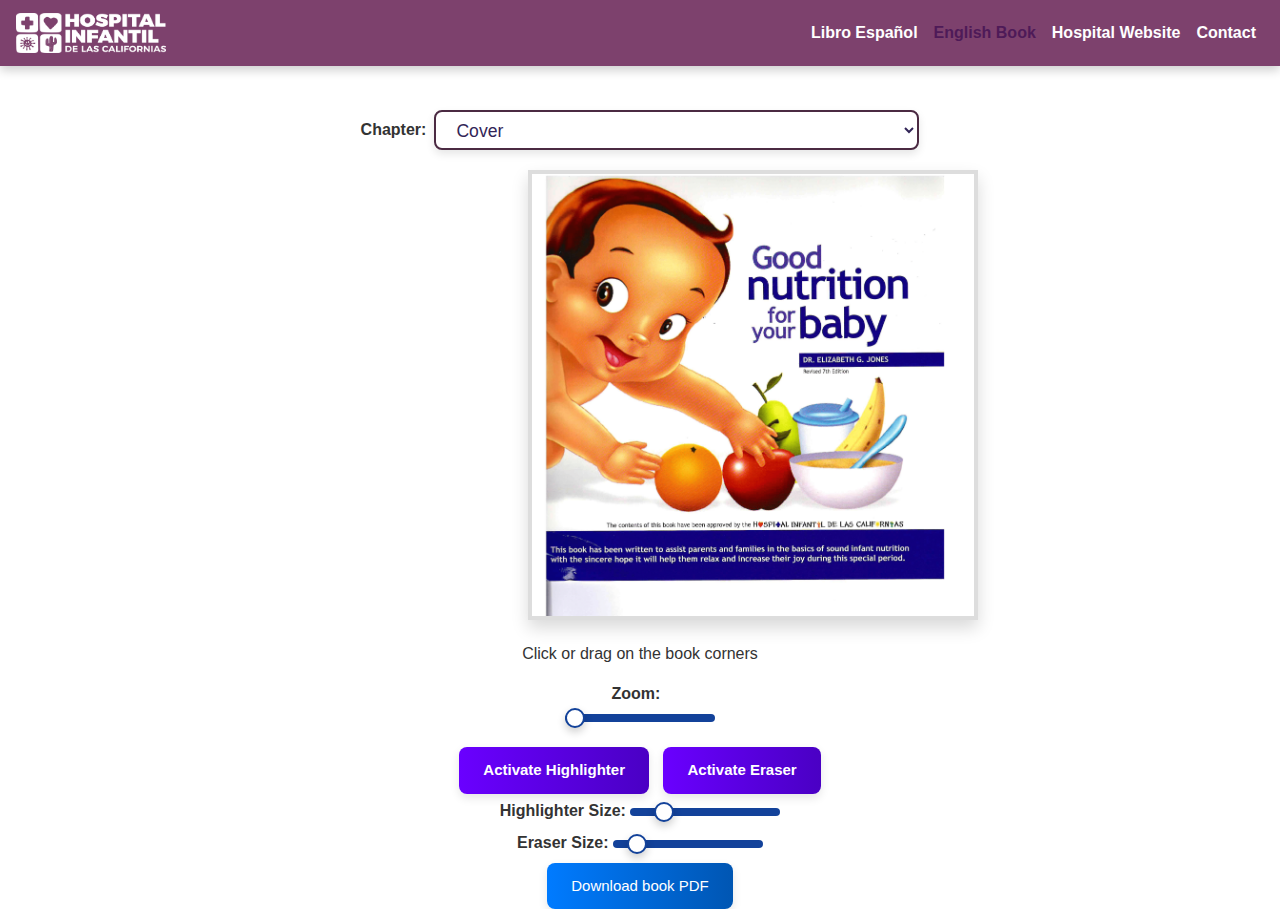
==== ingles.html @ 7379f20a "Add files via upload" ====
<!DOCTYPE html>
<html lang="en">

<head>
    <meta charset="UTF-8">
    <meta name="viewport" content="width=device-width, initial-scale=1.0">
    <title>Buena Alimentación Para Su Bebé</title>
    <!-- Enlace a Bootstrap CSS -->
    <link href="https://stackpath.bootstrapcdn.com/bootstrap/4.5.2/css/bootstrap.min.css" rel="stylesheet">
    <script src="https://code.jquery.com/jquery-3.6.0.min.js"></script>
    <link rel="stylesheet" href="style.css">
    <script src="Turn.js-4th-release/lib/turn.min.js"></script>
    <style>
        .navbar-custom {
            background-color: #7d416d; /* Color de fondo similar al de tu imagen */
        }
        .navbar-custom .navbar-brand,
        .navbar-custom .nav-link {
            color: #ffffff; /* Color del texto blanco */
        }
        .navbar-custom .nav-link.active {
            color: #4e1a58; /* Color para el enlace activo */
        }
        .navbar-custom .navbar-brand span {
            font-size: 0.8rem;
            display: block;
        }
        .container-center {
            text-align: center;
            margin-top: 20px;
        }
    </style>
    <link rel="apple-touch-icon" sizes="180x180" href="/favicon_io/apple-touch-icon.png">
    <link rel="icon" type="image/png" sizes="32x32" href="/favicon_io/favicon-32x32.png">
    <link rel="icon" type="image/png" sizes="16x16" href="/favicon_io/favicon-16x16.png">
    <link rel="manifest" href="/favicon_io/site.webmanifest">
</head>

<body>

    <!-- Cabecera de Navegación -->
    <nav class="navbar navbar-expand-lg navbar-custom">
        <a class="navbar-brand" href="#">
           <img src="logo.png" alt="Logo" width="170" height="40" class="d-inline-block align-top">
           <!-- <strong>HOSPITAL INFANTIL</strong><br>
            <span>DE LAS CALIFORNIAS</span>-->
        </a>
        <button class="navbar-toggler" type="button" data-toggle="collapse" data-target="#navbarNav" aria-controls="navbarNav" aria-expanded="false" aria-label="Toggle navigation">
            <span class="navbar-toggler-icon"></span>
        </button>
        <div class="collapse navbar-collapse" id="navbarNav">
            <ul class="navbar-nav ml-auto">
                <li class="nav-item">
                    <a class="nav-link" href="index.html">Libro Español</a>
                </li>
                <li class="nav-item">
                    <a class="nav-link active" href="ingles.html">English Book</a>
                </li>
                <li class="nav-item">
                    <a class="nav-link" href="#" onclick="window.open('https://hospitalinfantil.org', '_blank')">Hospital Website</a>
                </li>
                <li class="nav-item">
                    <a class="nav-link" href="#">Contact</a>
                </li>
            </ul>
        </div>
    </nav>

    <!-- Selector de capítulos con estilo Bootstrap -->
    <div class="container-center text-center mt-4">
        <div class="d-flex justify-content-center align-items-center stylish-selector">
            <label for="chapter-select" class="form-label mb-0 mr-2">Chapter:</label>
            <select id="chapter-select" class="form-control chapter-select">
                <option value="1">Cover</option>
                <option value="6">Chapter I: Your new baby</option>
                <option value="13">Chapter II: Breastfeeding you baby</option>
                <option value="22">Chapter III: Good nutrition for the breastfeeding mother</option>
                <option value="27">Chapter IV: Bottle feeding</option>
                <option value="34">Chapter V: Introduction of Complementary foods</option>
                <option value="55">Chapter VI: Home prepared baby foods</option>
                <option value="61">Chapter VII: Special Concerns</option>
            </select>
        </div>
    </div>
    
    <div class="container-center">
        <div id="flipbook">
            <div class="hard"><img src="output_images_ing/Good nutrition for your baby-English version-01.png" alt="Página 1"><canvas class="drawing-canvas"></canvas></div>
            <div class="page"><img src="output_images_ing/Good nutrition for your baby-English version-02.png" alt="Página 2"><canvas class="drawing-canvas"></canvas></div>
            <div class="page"><img src="output_images_ing/Good nutrition for your baby-English version-03.png" alt="Página 3"><canvas class="drawing-canvas"></canvas></div>
            <div class="page"><img src="output_images_ing/Good nutrition for your baby-English version-04.png" alt="Página 4"><canvas class="drawing-canvas"></canvas></div>
            <div class="page"><img src="output_images_ing/Good nutrition for your baby-English version-05.png" alt="Página 5"><canvas class="drawing-canvas"></canvas></div>
            <div class="page"><img src="output_images_ing/Good nutrition for your baby-English version-06.png" alt="Página 6"><canvas class="drawing-canvas"></canvas></div>
            <div class="page"><img src="output_images_ing/Good nutrition for your baby-English version-07.png" alt="Página 7"><canvas class="drawing-canvas"></canvas></div>
            <div class="page"><img src="output_images_ing/Good nutrition for your baby-English version-08.png" alt="Página 8"><canvas class="drawing-canvas"></canvas></div>
            <div class="page"><img src="output_images_ing/Good nutrition for your baby-English version-09.png" alt="Página 9"><canvas class="drawing-canvas"></canvas></div>
            <div class="page"><img src="output_images_ing/Good nutrition for your baby-English version-10.png" alt="Página 10"><canvas class="drawing-canvas"></canvas></div>
            <div class="page"><img src="output_images_ing/Good nutrition for your baby-English version-11.png" alt="Página 11"><canvas class="drawing-canvas"></canvas></div>
            <div class="page"><img src="output_images_ing/Good nutrition for your baby-English version-12.png" alt="Página 12"><canvas class="drawing-canvas"></canvas></div>
            <div class="page"><img src="output_images_ing/Good nutrition for your baby-English version-13.png" alt="Página 13"><canvas class="drawing-canvas"></canvas></div>
            <div class="page"><img src="output_images_ing/Good nutrition for your baby-English version-14.png" alt="Página 14"><canvas class="drawing-canvas"></canvas></div>
            <div class="page"><img src="output_images_ing/Good nutrition for your baby-English version-15.png" alt="Página 15"><canvas class="drawing-canvas"></canvas></div>
            <div class="page"><img src="output_images_ing/Good nutrition for your baby-English version-16.png" alt="Página 16"><canvas class="drawing-canvas"></canvas></div>
            <div class="page"><img src="output_images_ing/Good nutrition for your baby-English version-17.png" alt="Página 17"><canvas class="drawing-canvas"></canvas></div>
            <div class="page"><img src="output_images_ing/Good nutrition for your baby-English version-18.png" alt="Página 18"><canvas class="drawing-canvas"></canvas></div>
            <div class="page"><img src="output_images_ing/Good nutrition for your baby-English version-19.png" alt="Página 19"><canvas class="drawing-canvas"></canvas></div>
            <div class="page"><img src="output_images_ing/Good nutrition for your baby-English version-20.png" alt="Página 20"><canvas class="drawing-canvas"></canvas></div>
            <div class="page"><img src="output_images_ing/Good nutrition for your baby-English version-21.png" alt="Página 21"><canvas class="drawing-canvas"></canvas></div>
            <div class="page"><img src="output_images_ing/Good nutrition for your baby-English version-22.png" alt="Página 22"><canvas class="drawing-canvas"></canvas></div>
            <div class="page"><img src="output_images_ing/Good nutrition for your baby-English version-23.png" alt="Página 23"><canvas class="drawing-canvas"></canvas></div>
            <div class="page"><img src="output_images_ing/Good nutrition for your baby-English version-24.png" alt="Página 24"><canvas class="drawing-canvas"></canvas></div>
            <div class="page"><img src="output_images_ing/Good nutrition for your baby-English version-25.png" alt="Página 25"><canvas class="drawing-canvas"></canvas></div>
            <div class="page"><img src="output_images_ing/Good nutrition for your baby-English version-26.png" alt="Página 26"><canvas class="drawing-canvas"></canvas></div>
            <div class="page"><img src="output_images_ing/Good nutrition for your baby-English version-27.png" alt="Página 27"><canvas class="drawing-canvas"></canvas></div>
            <div class="page"><img src="output_images_ing/Good nutrition for your baby-English version-28.png" alt="Página 28"><canvas class="drawing-canvas"></canvas></div>
            <div class="page"><img src="output_images_ing/Good nutrition for your baby-English version-29.png" alt="Página 29"><canvas class="drawing-canvas"></canvas></div>
            <div class="page"><img src="output_images_ing/Good nutrition for your baby-English version-30.png" alt="Página 30"><canvas class="drawing-canvas"></canvas></div>
            <div class="page"><img src="output_images_ing/Good nutrition for your baby-English version-31.png" alt="Página 31"><canvas class="drawing-canvas"></canvas></div>
            <div class="page"><img src="output_images_ing/Good nutrition for your baby-English version-32.png" alt="Página 32"><canvas class="drawing-canvas"></canvas></div>
            <div class="page"><img src="output_images_ing/Good nutrition for your baby-English version-33.png" alt="Página 33"><canvas class="drawing-canvas"></canvas></div>
            <div class="page"><img src="output_images_ing/Good nutrition for your baby-English version-34.png" alt="Página 34"><canvas class="drawing-canvas"></canvas></div>
            <div class="page"><img src="output_images_ing/Good nutrition for your baby-English version-35.png" alt="Página 35"><canvas class="drawing-canvas"></canvas></div>
            <div class="page"><img src="output_images_ing/Good nutrition for your baby-English version-36.png" alt="Página 36"><canvas class="drawing-canvas"></canvas></div>
            <div class="page"><img src="output_images_ing/Good nutrition for your baby-English version-37.png" alt="Página 37"><canvas class="drawing-canvas"></canvas></div>
            <div class="page"><img src="output_images_ing/Good nutrition for your baby-English version-38.png" alt="Página 38"><canvas class="drawing-canvas"></canvas></div>
            <div class="page"><img src="output_images_ing/Good nutrition for your baby-English version-39.png" alt="Página 39"><canvas class="drawing-canvas"></canvas></div>
            <div class="page"><img src="output_images_ing/Good nutrition for your baby-English version-40.png" alt="Página 40"><canvas class="drawing-canvas"></canvas></div>
            <div class="page"><img src="output_images_ing/Good nutrition for your baby-English version-41.png" alt="Página 41"><canvas class="drawing-canvas"></canvas></div>
            <div class="page"><img src="output_images_ing/Good nutrition for your baby-English version-42.png" alt="Página 42"><canvas class="drawing-canvas"></canvas></div>
            <div class="page"><img src="output_images_ing/Good nutrition for your baby-English version-43.png" alt="Página 43"><canvas class="drawing-canvas"></canvas></div>
            <div class="page"><img src="output_images_ing/Good nutrition for your baby-English version-44.png" alt="Página 44"><canvas class="drawing-canvas"></canvas></div>
            <div class="page"><img src="output_images_ing/Good nutrition for your baby-English version-45.png" alt="Página 45"><canvas class="drawing-canvas"></canvas></div>
            <div class="page"><img src="output_images_ing/Good nutrition for your baby-English version-46.png" alt="Página 46"><canvas class="drawing-canvas"></canvas></div>
            <div class="page"><img src="output_images_ing/Good nutrition for your baby-English version-47.png" alt="Página 47"><canvas class="drawing-canvas"></canvas></div>
            <div class="page"><img src="output_images_ing/Good nutrition for your baby-English version-48.png" alt="Página 48"><canvas class="drawing-canvas"></canvas></div>
            <div class="page"><img src="output_images_ing/Good nutrition for your baby-English version-49.png" alt="Página 49"><canvas class="drawing-canvas"></canvas></div>
            <div class="page"><img src="output_images_ing/Good nutrition for your baby-English version-50.png" alt="Página 50"><canvas class="drawing-canvas"></canvas></div>
            <div class="page"><img src="output_images_ing/Good nutrition for your baby-English version-51.png" alt="Página 51"><canvas class="drawing-canvas"></canvas></div>
            <div class="page"><img src="output_images_ing/Good nutrition for your baby-English version-52.png" alt="Página 52"><canvas class="drawing-canvas"></canvas></div>
            <div class="page"><img src="output_images_ing/Good nutrition for your baby-English version-53.png" alt="Página 53"><canvas class="drawing-canvas"></canvas></div>
            <div class="page"><img src="output_images_ing/Good nutrition for your baby-English version-54.png" alt="Página 54"><canvas class="drawing-canvas"></canvas></div>
            <div class="page"><img src="output_images_ing/Good nutrition for your baby-English version-55.png" alt="Página 55"><canvas class="drawing-canvas"></canvas></div>
            <div class="page"><img src="output_images_ing/Good nutrition for your baby-English version-56.png" alt="Página 56"><canvas class="drawing-canvas"></canvas></div>
            <div class="page"><img src="output_images_ing/Good nutrition for your baby-English version-57.png" alt="Página 57"><canvas class="drawing-canvas"></canvas></div>
            <div class="page"><img src="output_images_ing/Good nutrition for your baby-English version-58.png" alt="Página 58"><canvas class="drawing-canvas"></canvas></div>
            <div class="page"><img src="output_images_ing/Good nutrition for your baby-English version-59.png" alt="Página 59"><canvas class="drawing-canvas"></canvas></div>
            <div class="page"><img src="output_images_ing/Good nutrition for your baby-English version-60.png" alt="Página 60"><canvas class="drawing-canvas"></canvas></div>
            <div class="page"><img src="output_images_ing/Good nutrition for your baby-English version-61.png" alt="Página 61"><canvas class="drawing-canvas"></canvas></div>
            <div class="page"><img src="output_images_ing/Good nutrition for your baby-English version-62.png" alt="Página 62"><canvas class="drawing-canvas"></canvas></div>
            <div class="page"><img src="output_images_ing/Good nutrition for your baby-English version-63.png" alt="Página 63"><canvas class="drawing-canvas"></canvas></div>
            <div class="page"><img src="output_images_ing/Good nutrition for your baby-English version-64.png" alt="Página 64"><canvas class="drawing-canvas"></canvas></div>
            <div class="page"><img src="output_images_ing/Good nutrition for your baby-English version-65.png" alt="Página 65"><canvas class="drawing-canvas"></canvas></div>
            <div class="page"><img src="output_images_ing/Good nutrition for your baby-English version-66.png" alt="Página 66"><canvas class="drawing-canvas"></canvas></div>
            <div class="page"><img src="output_images_ing/Good nutrition for your baby-English version-67.png" alt="Página 67"><canvas class="drawing-canvas"></canvas></div>
            <div class="page"><img src="output_images_ing/Good nutrition for your baby-English version-68.png" alt="Página 68"><canvas class="drawing-canvas"></canvas></div>
            <div class="page"><img src="output_images_ing/Good nutrition for your baby-English version-69.png" alt="Página 69"><canvas class="drawing-canvas"></canvas></div>
        </div>
        <!-- Texto debajo del libro -->
        <div class="container-center">
            <p>Click or drag on the book corners</p>
            <label for="zoom-slider" class="mr-2">Zoom:</label>
            <input type="range" id="zoom-slider" min="1" max="2" step="0.1" value="1" class="form-control-range">
        </div>
    </div>

    <div class="container-center">
        <!-- Botón para activar y desactivar el lápiz -->
        <div class="toolbar">
            <button id="toggle-pencil">Activate Highlighter</button>
            <button id="toggle-eraser">Activate Eraser</button>
            <div class="tool-controls">
                <label for="pencil-size">Highlighter Size:</label>
                <input type="range" id="pencil-size" min="1" max="50" value="10">
            </div>
            <div class="tool-controls">    
                <label for="eraser-size">Eraser Size:</label>
                <input type="range" id="eraser-size" min="10" max="100" value="20">
            </div>
        </div>
        <a href="libro_ing.pdf" class="btn-download" download>Download book PDF</a>
    </div>  

    </div>
    <!-- JavaScript de Bootstrap -->
    <script src="https://cdn.jsdelivr.net/npm/@popperjs/core@2.5.2/dist/umd/popper.min.js"></script>
    <script src="https://stackpath.bootstrapcdn.com/bootstrap/4.5.2/js/bootstrap.min.js"></script>

    <script src="script.js"></script>
</body>
</html>
---- style.css ----
.container {
    display: flex;
    justify-content: center;
    align-items: center;
    height: 100vh;
    width: 100vw;
}

/* Página del flipbook */
#flipbook .page {
    width: 100%; /* Ocupa el ancho completo del contenedor flipbook */
    height: auto;
    overflow: hidden;
    aspect-ratio: 1 / 1.4; /* Mantiene la proporción de la página */
    border: 2px solid #ddd;
    box-shadow: 0px 0px 10px rgba(0, 0, 0, 0.2);
    background: #ddd;
    background-size: contain;
}

.flipbook {
    width: 90vw; /* Usa el 90% del ancho de la pantalla para adaptarse mejor */
    max-width: 450px; /* Limita el ancho máximo en pantallas grandes */
    margin: 0 auto;
    box-shadow: 0 4px 10px #666;
    overflow: hidden; /* Evita desbordamientos */
}

.page img {
    width: 100%;
    height: 100%;
    object-fit: cover;
}

/* Página estilo hoja */
#flipbook .page.sheet {
    background-color: #fff;
    border: 1px solid #ccc;
    box-shadow: inset 0 0 5px rgba(0, 0, 0, 0.1);
}

/* Botón para descargar PDF */
.btn-download {
    background: linear-gradient(90deg, #007bff, #0056b3);
    color: white;
    border: none;
    padding: 12px 24px;
    font-size: 15px;
    border-radius: 8px;
    box-shadow: 0 4px 10px rgba(0, 0, 0, 0.1);
    transition: background 0.3s ease, transform 0.2s ease;
}

.btn-download:hover {
    background: linear-gradient(90deg, #0056b3, #004085);
    transform: scale(1.05);
}

.container-center {
    display: flex;
    flex-direction: column;
    align-items: center;
    margin-top: 20px;
}

.btn {
    padding: 10px 20px;
    font-size: 16px;
    margin: 10px;
}

/* Estilos para el selector de capítulos */
.stylish-selector {
    margin-top: 20px;
}

/* Estilos para la barra de navegación personalizada */
.navbar-custom {
    background-color: #4B2A42; /* Color de fondo específico */
    box-shadow: 0px 4px 10px rgba(0, 0, 0, 0.2);
}

.navbar-custom .navbar-brand img {
    width: 150px; /* Ajuste del logo en tamaño grande */
}

.navbar-custom .nav-link {
    color: #fff;
    font-weight: bold;
    transition: color 0.3s ease;
}

.navbar-custom .nav-link:hover,
.navbar-custom .nav-link.active {
    color: #f8d7da; /* Color de texto en hover o activo */
}

/* Icono de la barra de navegación */
.navbar-toggler {
    border: none;
}

.navbar-toggler-icon {
    background-image: url('data:image/svg+xml;charset=utf8,%3Csvg xmlns="http://www.w3.org/2000/svg" viewBox="0 0 30 30"%3E%3Cpath stroke="rgba%28255, 255, 255, 1%29" stroke-width="2" d="M4 7h22M4 15h22M4 23h22"/%3E%3C/svg%3E');
}


.chapter-select {
    width: 100%; /* Ajusta para que ocupe el ancho disponible en su contenedor */
    max-width: auto; /* Limita el ancho máximo si quieres mantenerlo controlado */
    padding: 8px 16px; /* Ajusta el padding para dar más espacio interno */
    font-size: 1.1rem; /* Aumenta el tamaño de la fuente */
    line-height: 1.5; /* Aumenta el alto de línea para evitar el corte del texto */
    color: #322557; /* Color de texto más oscuro para mejor contraste */
    border: 2px solid #4B2A42;
    border-radius: 8px;
    box-shadow: 0px 4px 8px rgba(0, 0, 0, 0.1);
    transition: all 0.3s ease;
}


.chapter-select:focus {
    border-color: #38164b; /* Color al hacer foco */
    box-shadow: 0px 4px 12px rgba(48, 1, 56, 0.546);
    outline: none;
}

.stylish-selector select:hover {
    cursor: pointer;
}


.drawing-canvas {
    position: absolute;
    top: 0;
    left: 0;
    width: 100%;
    height: 100%;
    pointer-events: none; /* Controlado mediante JS */
    z-index: 10; /* Asegura que el canvas esté encima de la imagen de fondo */
}



/* Botón para activar lápiz y borrador*/
#toggle-pencil, #toggle-eraser {
    background: linear-gradient(90deg, #6a00ff, #4a00c4); /* Cambia el color del gradiente */
    color: white;
    border: none;
    padding: 12px 24px;
    font-size: 15px;
    border-radius: 8px;
    box-shadow: 0 4px 10px rgba(0, 0, 0, 0.1);
    transition: background 0.3s ease, transform 0.2s ease;
    cursor: pointer;
    font-weight: bold;
    margin: 5px; /* Espacio entre los botones */
}

#toggle-pencil:hover, #toggle-eraser:hover {
    background: linear-gradient(90deg, #4a00c4, #3a00a2); /* Cambia el color al pasar el mouse */
    transform: scale(1.05);
}

/* Responsividad para los botones de lápiz y borrador */
@media (max-width: 768px) {
    #toggle-pencil, #toggle-eraser {
        font-size: 14px;
        padding: 8px 16px;
    }
}

@media (max-width: 576px) {
    #toggle-pencil, #toggle-eraser {
        font-size: 12px;
        padding: 6px 12px;
    }
}


.container-center p {
    font-size: 1em;
    color: #333;
    margin-top: 2px;
    text-align: center;
}

label {
    font-weight: bold;
    color: #333;
}

input[type="range"] {
    width: 150px;
    -webkit-appearance: none;
    appearance: none;
    background: linear-gradient(90deg, #13429a, #13429a);
    height: 8px;
    border-radius: 5px;
    outline: none;
    cursor: pointer;
}

input[type="range"]::-webkit-slider-thumb {
    -webkit-appearance: none;
    appearance: none;
    height: 20px;
    width: 20px;
    border-radius: 50%;
    background: #fff;
    border: 2px solid #13429a;
    box-shadow: 0px 4px 8px rgba(0, 0, 0, 0.2);
    cursor: pointer;
    transition: background 0.3s ease;
}

input[type="range"]::-webkit-slider-thumb:hover {
    background: #1566b6;
}

input[type="range"]::-moz-range-thumb {
    height: 20px;
    width: 20px;
    border-radius: 50%;
    background: #fff;
    border: 2px solid #1566b6;
    box-shadow: 0px 4px 8px rgba(0, 0, 0, 0.2);
    cursor: pointer;
    transition: background 0.3s ease;
}

input[type="range"]::-moz-range-thumb:hover {
    background: #1566b6;
}


/* Ajustes adicionales para dispositivos en orientación horizontal */
@media (orientation: landscape) {
    .flipbook {
        width: 95vw; /* Usa casi el ancho completo en orientación horizontal */
        max-width: 600px; /* Limita el ancho máximo en horizontal */
        height: 40vh;
    }
    #flipbook .page {
        width: 100%; /* Ajusta la página al contenedor */
        height: 40vh;
    }
    .container-center {
        margin-top: 15px;
    }
    .page img {
        width: 100%;
        height: 100%;
        object-fit: contain;
        margin: 0;
    }
}


/* Responsividad */
@media (max-width: 844px) {
    .navbar-custom .navbar-brand img {
        width: 120px; /* Reduce el tamaño del logo */
    }

    .navbar-custom .nav-link {
        font-size: 0.9rem; /* Ajusta el tamaño de la fuente en pantallas pequeñas */
    }
}

/* Para dispositivos móviles */
@media (max-width: 576px) {
    .navbar-custom .navbar-brand img {
        width: 120px; /* Reduce el tamaño del logo */
    }
    .flipbook {
        width: 80vw; /* Usa el 80% del ancho de la pantalla en dispositivos pequeños */
        max-width: none; /* Permite que se reduzca más en pantallas pequeñas */
    }
    .container-center {
        margin-top: 10px;
    }
    .btn-download {
        font-size: 12px;
        padding: 8px 16px;
    }
    .chapter-select {
        width: 60%; /* Asegura que ocupe el ancho completo */
    }
    .page img {
        width: 100%;
        height: 100%;
        object-fit: contain;
        margin: 0;
    }
}

/* Ajuste adicional para tablets y pantallas medianas */
@media (max-width: 844px) {
    .flipbook {
        width: 90vw; /* Usa el 90% del ancho de la pantalla */
    }
    .container-center {
        margin-top: 10px;
    }
    
    .chapter-select {
        width: 60%; /* Ocupa el ancho del contenedor */
    }
}

/* Ajusta el tamaño de texto en pantallas medianas */
@media (max-width: 844px) {
    label {
        font-size: 0.9rem;
    }
}

/* Ajusta el tamaño de texto en pantallas pequeñas */
@media (max-width: 576px) {
    label {/* Ajuste adicional para tablets y pantallas medianas */
        @media (min-width: 577px) and (max-width: 844px) {
            .flipbook {
                width: 90vw; /* Usa el 90% del ancho de la pantalla en tablets */
                max-width: 600px; /* Limita el ancho máximo en tablets */
            }
        }
        font-size: 0.9rem;
    }
}

/* Ajuste adicional para tablets y pantallas medianas */
@media (min-width: 577px) and (max-width: 844px) {
    .flipbook {
        width: 90vw; /* Usa el 90% del ancho de la pantalla en tablets */
        max-width: 600px; /* Limita el ancho máximo en tablets */
    }
}





/* Control de zoom */
.zoom-control {
    display: flex;
    align-items: center;
    gap: 10px;
    margin: 15px 0;
}

/* Etiqueta de zoom */
.zoom-control label {
    font-weight: bold;
    color: #333;
    margin-bottom: 0;
}

/* Slider de zoom */
.zoom-control input[type="range"] {
    width: 100%;
    height: 6px;
    background: #ddd;
    border-radius: 5px;
    outline: none;
    cursor: pointer;
}

/* Estilo del slider para pantallas grandes */
.zoom-control input[type="range"]::-webkit-slider-thumb {
    -webkit-appearance: none;
    appearance: none;
    height: 18px;
    width: 18px;
    background-color: #007bff;
    border-radius: 50%;
    box-shadow: 0px 0px 5px rgba(0, 0, 0, 0.2);
    cursor: pointer;
}

.zoom-control input[type="range"]::-moz-range-thumb {
    height: 18px;
    width: 18px;
    background-color: #007bff;
    border-radius: 50%;
    box-shadow: 0px 0px 5px rgba(0, 0, 0, 0.2);
    cursor: pointer;
}

/* Responsividad del control de zoom */
@media (max-width: 768px) {
    .zoom-control {
        flex-direction: column;
        align-items: flex-start;
    }

    .zoom-control label {
        font-size: 1rem;
    }

    .zoom-control input[type="range"] {
        width: 100%;
    }
}

@media (max-width: 576px) {
    .zoom-control label {
        font-size: 0.9rem;
    }
}

#flipbook .page img {
    width: 100%;
    height: 100%;
    object-fit: contain; /* Mantiene la proporción de la imagen dentro del contenedor */
    transition: transform 0.2s ease; /* Suaviza el efecto de zoom */
    pointer-events: none; /* Desactiva interacciones para mejorar el rendimiento */
    border: 2px solid #ddd;
    box-shadow: 0px 0px 10px rgba(0, 0, 0, 0.2);
    background-color: #fff; /* Fondo blanco */
}

/* Ajuste adicional para modo "single" */
#flipbook.single .page {
    background: url('Turn.js-4th-release/samples/docs/pics/paper-texture.png') center center no-repeat;
    background-size: cover;
    border-radius: 4px;
}

/* Ajuste adicional para modo "double" */
#flipbook.double .page {
    background: url('Turn.js-4th-release/samples/docs/pics/left-border.png') left top no-repeat,
                url('Turn.js-4th-release/samples/docs/pics/right-border.png') right top no-repeat;
    background-size: contain;
    border-radius: 0;
}
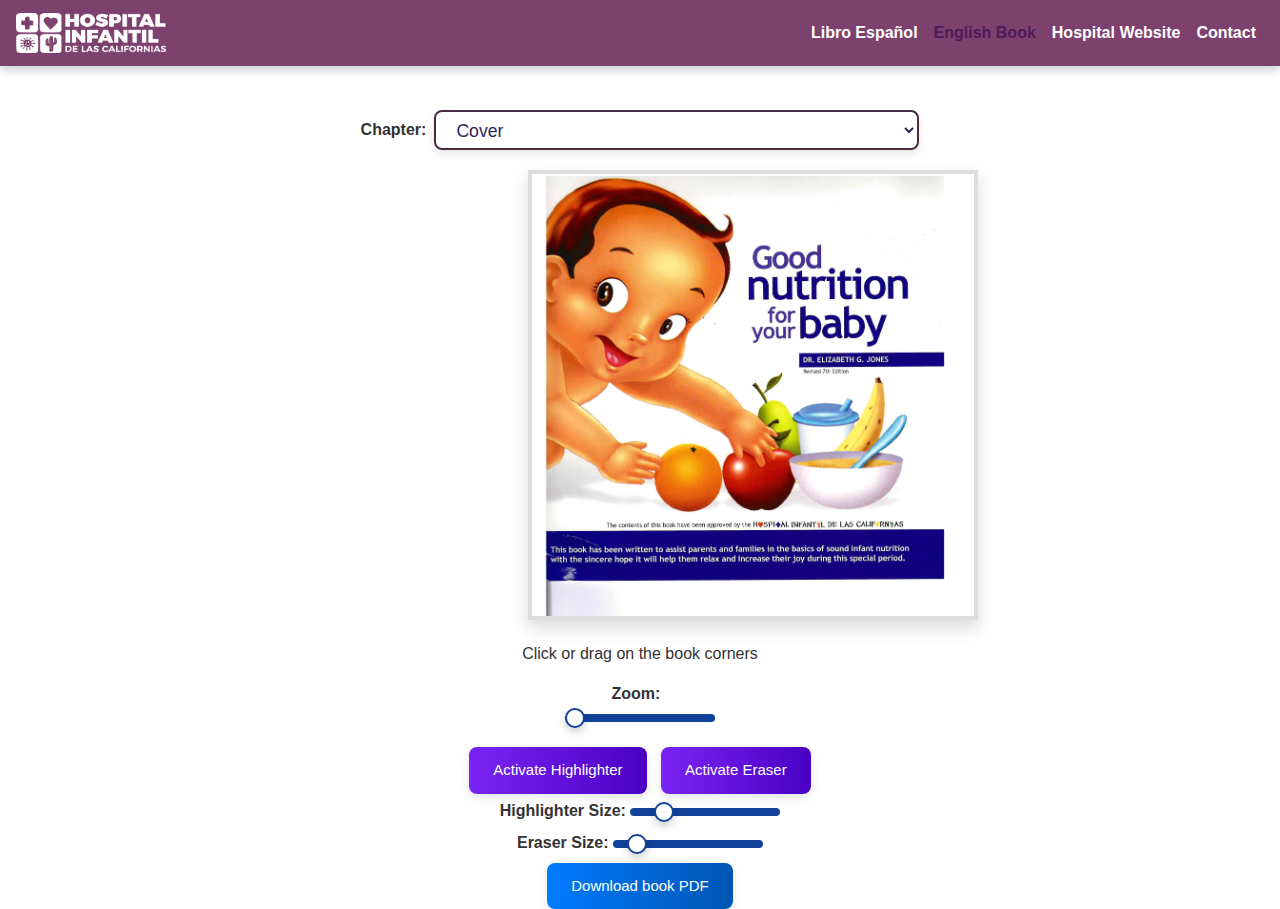
==== commit 2e67e6bc: "Add files via upload" ====
--- a/ingles.html
+++ b/ingles.html
@@ -60,7 +60,7 @@
                     <a class="nav-link" href="#" onclick="window.open('https://hospitalinfantil.org', '_blank')">Hospital Website</a>
                 </li>
                 <li class="nav-item">
-                    <a class="nav-link" href="#">Contact</a>
+                    <a class="nav-link" href="#" onclick="window.open('https://hospitalinfantil.org/contacto/')">Contact</a>
                 </li>
             </ul>
         </div>
--- a/style.css
+++ b/style.css
@@ -144,7 +144,7 @@
 
 /* Botón para activar lápiz y borrador*/
 #toggle-pencil, #toggle-eraser {
-    background: linear-gradient(90deg, #6a00ff, #4a00c4); /* Cambia el color del gradiente */
+    background: linear-gradient(90deg, #7a24f4, #4a00c4); /* Cambia el color del gradiente */
     color: white;
     border: none;
     padding: 12px 24px;
@@ -153,7 +153,6 @@
     box-shadow: 0 4px 10px rgba(0, 0, 0, 0.1);
     transition: background 0.3s ease, transform 0.2s ease;
     cursor: pointer;
-    font-weight: bold;
     margin: 5px; /* Espacio entre los botones */
 }
 
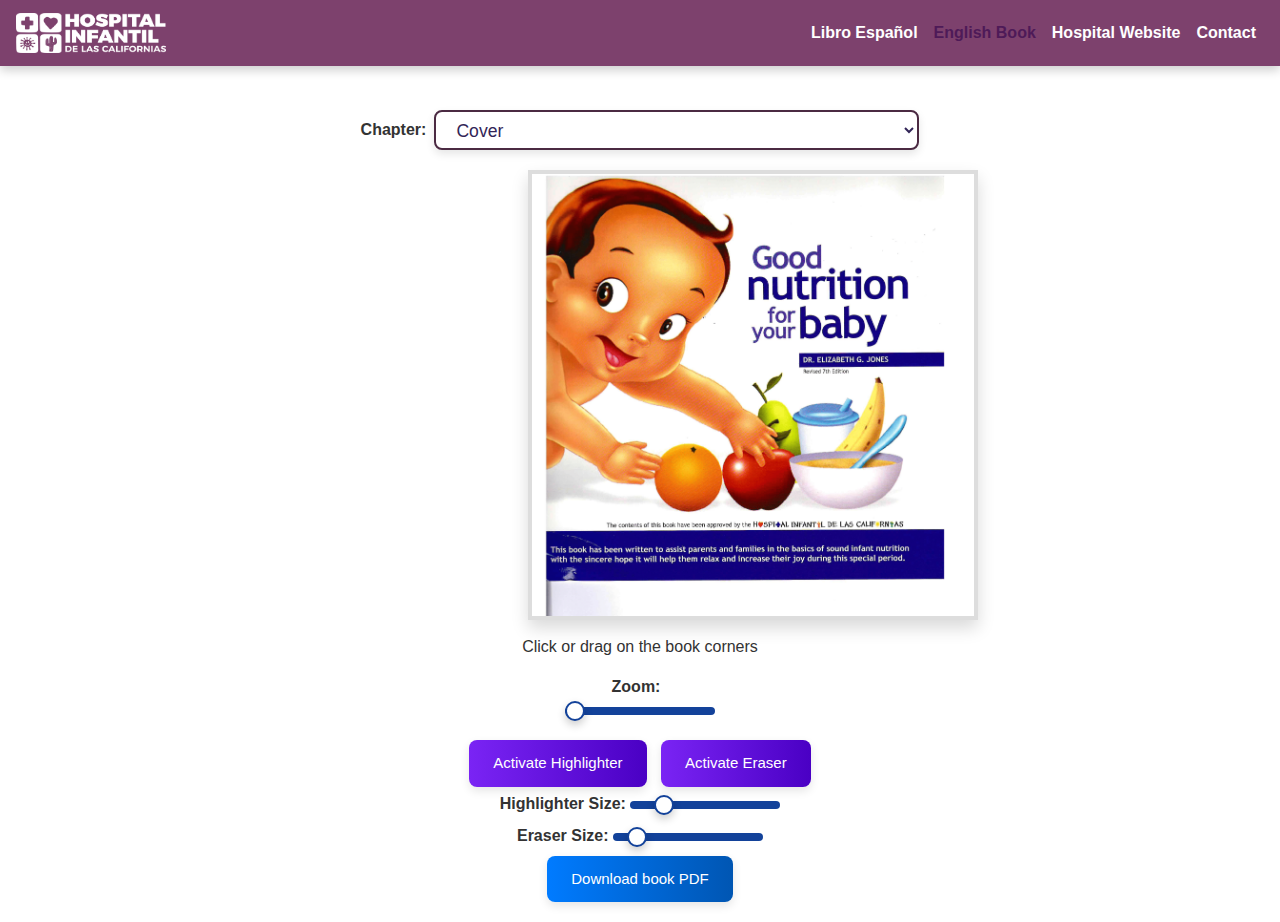
==== commit e25a1ea6: "Add files via upload" ====
--- a/ingles.html
+++ b/ingles.html
@@ -155,12 +155,16 @@
             <div class="page"><img src="output_images_ing/Good nutrition for your baby-English version-68.png" alt="Página 68"><canvas class="drawing-canvas"></canvas></div>
             <div class="page"><img src="output_images_ing/Good nutrition for your baby-English version-69.png" alt="Página 69"><canvas class="drawing-canvas"></canvas></div>
         </div>
-        <!-- Texto debajo del libro -->
-        <div class="container-center">
-            <p>Click or drag on the book corners</p>
-            <label for="zoom-slider" class="mr-2">Zoom:</label>
-            <input type="range" id="zoom-slider" min="1" max="2" step="0.1" value="1" class="form-control-range">
+        <div id="alert-drawing-active" class="alert alert-warning alert-dismissible fade show text-center mx-3 mx-md-auto" role="alert" style="display: none; max-width: 80%; width: auto; margin-top: 20px;">
+            <strong>Attention:</strong> You can't move the page while you're highlighting.
+            <button type="button" class="close" data-dismiss="alert" aria-label="Close">
+                <span aria-hidden="true">&times;</span>
+            </button>
         </div>
+
+        <p>Click or drag on the book corners</p>
+        <label for="zoom-slider" class="mr-2">Zoom:</label>
+        <input type="range" id="zoom-slider" min="1" max="2" step="0.1" value="1" class="form-control-range">
     </div>
 
     <div class="container-center">
@@ -177,7 +181,7 @@
                 <input type="range" id="eraser-size" min="10" max="100" value="20">
             </div>
         </div>
-        <a href="libro_ing.pdf" class="btn-download" download>Download book PDF</a>
+        <a href="libro_ing.pdf" class="btn-download" style="margin-bottom: 20px;" download>Download book PDF</a>
     </div>  
 
     </div>
--- a/style.css
+++ b/style.css
@@ -180,7 +180,7 @@
 .container-center p {
     font-size: 1em;
     color: #333;
-    margin-top: 2px;
+    margin-top: 15px;
     text-align: center;
 }
 
@@ -345,7 +345,7 @@
     display: flex;
     align-items: center;
     gap: 10px;
-    margin: 15px 0;
+    margin: 10px 0;
 }
 
 /* Etiqueta de zoom */
@@ -432,4 +432,5 @@
                 url('Turn.js-4th-release/samples/docs/pics/right-border.png') right top no-repeat;
     background-size: contain;
     border-radius: 0;
-}+}
+
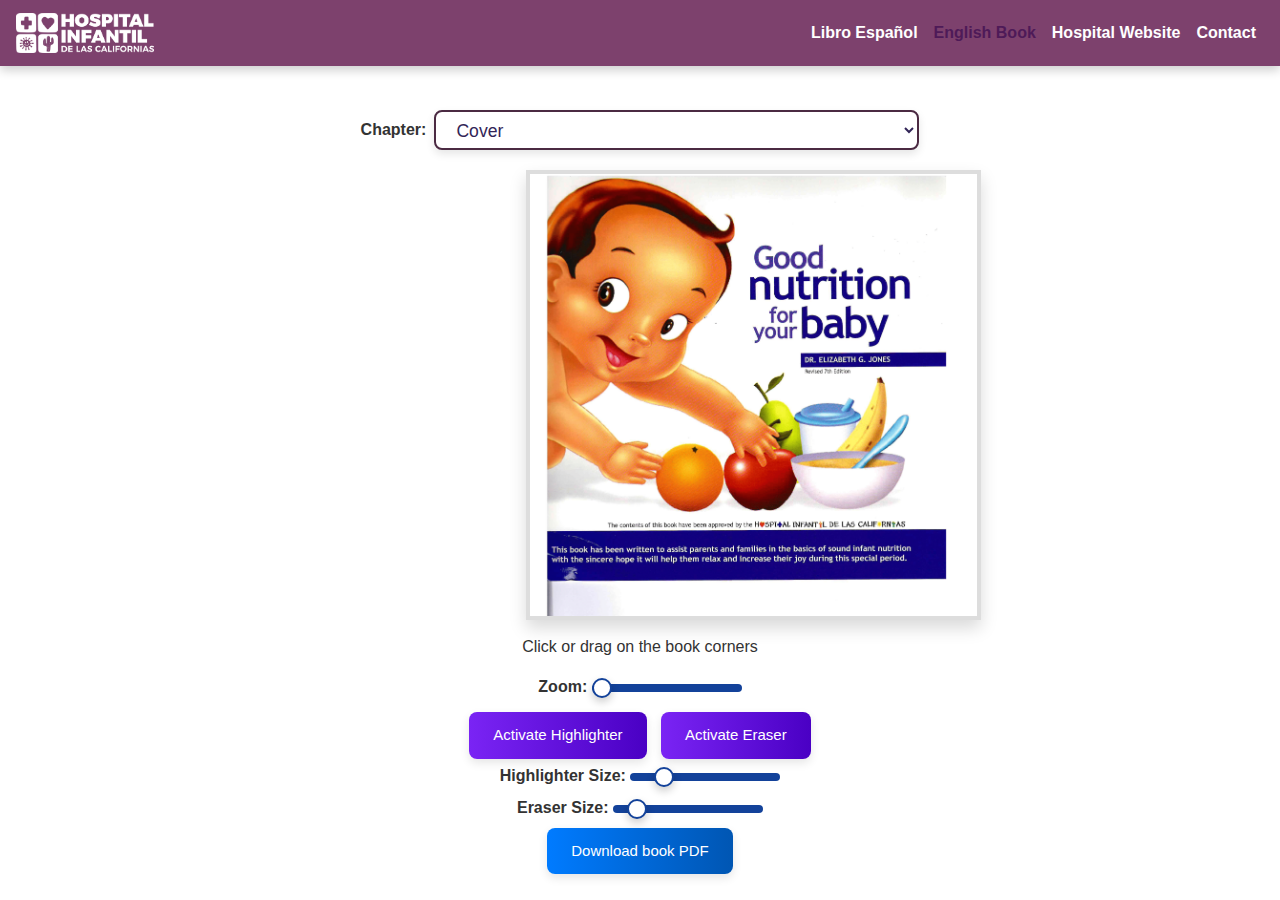
==== commit b58286b8: "Add files via upload" ====
--- a/ingles.html
+++ b/ingles.html
@@ -163,15 +163,18 @@
         </div>
 
         <p>Click or drag on the book corners</p>
-        <label for="zoom-slider" class="mr-2">Zoom:</label>
-        <input type="range" id="zoom-slider" min="1" max="2" step="0.1" value="1" class="form-control-range">
-    </div>
-
-    <div class="container-center">
-        <!-- Botón para activar y desactivar el lápiz -->
+        <!-- Control de Zoom -->
         <div class="toolbar">
-            <button id="toggle-pencil">Activate Highlighter</button>
-            <button id="toggle-eraser">Activate Eraser</button>
+            <label for="zoom-slider">Zoom:</label>
+            <input type="range" id="zoom-slider" min="1" max="2" step="0.1" value="1">
+            
+            <!-- Botones de Activar Resaltador y Borrador -->
+            <div class="button-group">
+                <button id="toggle-pencil">Activate Highlighter</button>
+                <button id="toggle-eraser">Activate Eraser</button>
+            </div>
+            
+            <!-- Control de Tamaño del Resaltador y Borrador -->
             <div class="tool-controls">
                 <label for="pencil-size">Highlighter Size:</label>
                 <input type="range" id="pencil-size" min="1" max="50" value="10">
@@ -182,9 +185,10 @@
             </div>
         </div>
         <a href="libro_ing.pdf" class="btn-download" style="margin-bottom: 20px;" download>Download book PDF</a>
-    </div>  
+    </div>
 
-    </div>
+
+
     <!-- JavaScript de Bootstrap -->
     <script src="https://cdn.jsdelivr.net/npm/@popperjs/core@2.5.2/dist/umd/popper.min.js"></script>
     <script src="https://stackpath.bootstrapcdn.com/bootstrap/4.5.2/js/bootstrap.min.js"></script>
--- a/style.css
+++ b/style.css
@@ -81,7 +81,7 @@
 }
 
 .navbar-custom .navbar-brand img {
-    width: 150px; /* Ajuste del logo en tamaño grande */
+    width: auto; /* Ajuste del logo en tamaño grande */
 }
 
 .navbar-custom .nav-link {
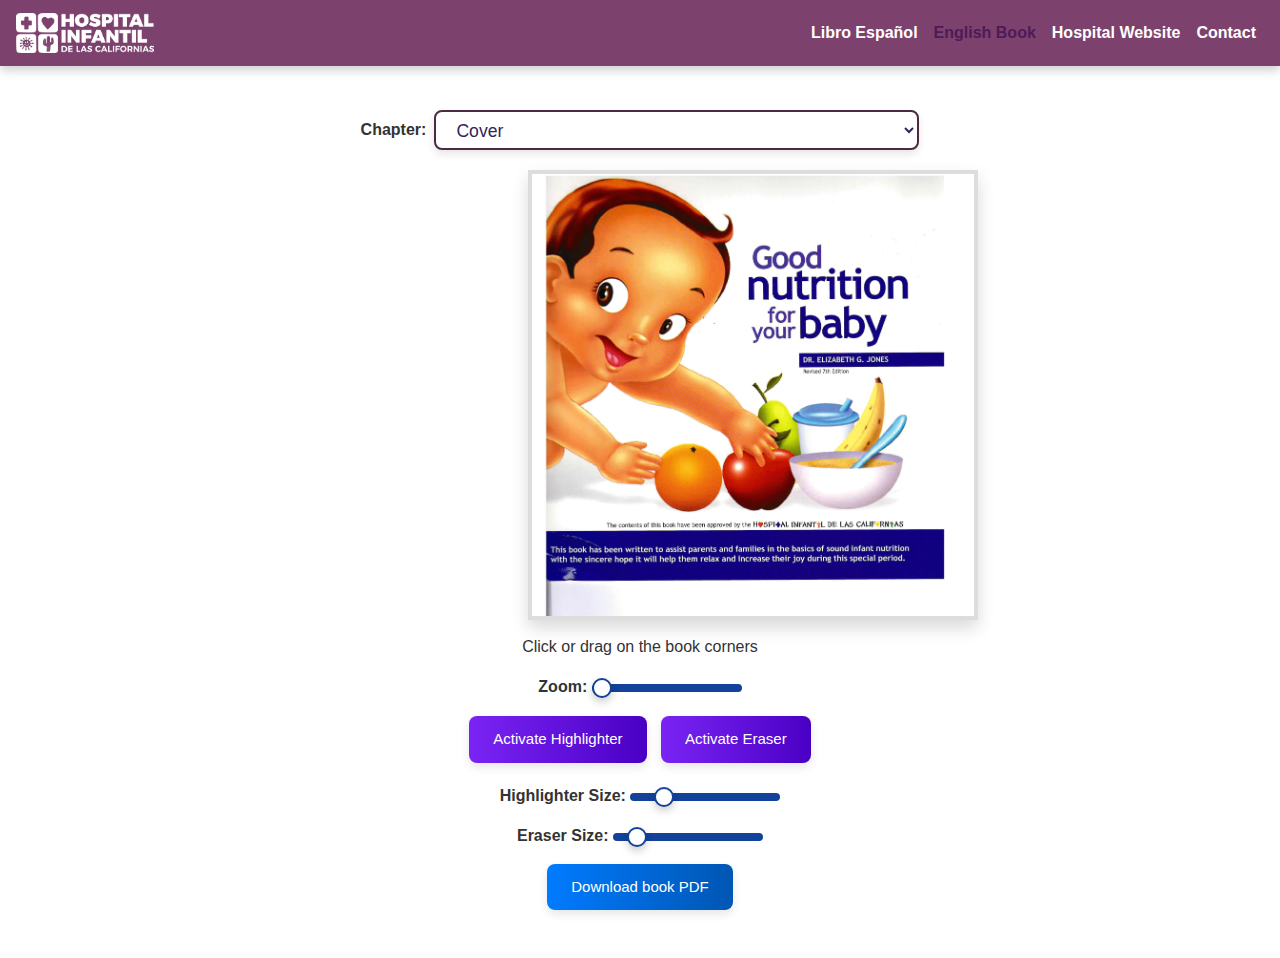
==== commit c791e187: "Add files via upload" ====
--- a/ingles.html
+++ b/ingles.html
@@ -85,75 +85,75 @@
     
     <div class="container-center">
         <div id="flipbook">
-            <div class="hard"><img src="output_images_ing/Good nutrition for your baby-English version-01.png" alt="Página 1"><canvas class="drawing-canvas"></canvas></div>
-            <div class="page"><img src="output_images_ing/Good nutrition for your baby-English version-02.png" alt="Página 2"><canvas class="drawing-canvas"></canvas></div>
-            <div class="page"><img src="output_images_ing/Good nutrition for your baby-English version-03.png" alt="Página 3"><canvas class="drawing-canvas"></canvas></div>
-            <div class="page"><img src="output_images_ing/Good nutrition for your baby-English version-04.png" alt="Página 4"><canvas class="drawing-canvas"></canvas></div>
-            <div class="page"><img src="output_images_ing/Good nutrition for your baby-English version-05.png" alt="Página 5"><canvas class="drawing-canvas"></canvas></div>
-            <div class="page"><img src="output_images_ing/Good nutrition for your baby-English version-06.png" alt="Página 6"><canvas class="drawing-canvas"></canvas></div>
-            <div class="page"><img src="output_images_ing/Good nutrition for your baby-English version-07.png" alt="Página 7"><canvas class="drawing-canvas"></canvas></div>
-            <div class="page"><img src="output_images_ing/Good nutrition for your baby-English version-08.png" alt="Página 8"><canvas class="drawing-canvas"></canvas></div>
-            <div class="page"><img src="output_images_ing/Good nutrition for your baby-English version-09.png" alt="Página 9"><canvas class="drawing-canvas"></canvas></div>
-            <div class="page"><img src="output_images_ing/Good nutrition for your baby-English version-10.png" alt="Página 10"><canvas class="drawing-canvas"></canvas></div>
-            <div class="page"><img src="output_images_ing/Good nutrition for your baby-English version-11.png" alt="Página 11"><canvas class="drawing-canvas"></canvas></div>
-            <div class="page"><img src="output_images_ing/Good nutrition for your baby-English version-12.png" alt="Página 12"><canvas class="drawing-canvas"></canvas></div>
-            <div class="page"><img src="output_images_ing/Good nutrition for your baby-English version-13.png" alt="Página 13"><canvas class="drawing-canvas"></canvas></div>
-            <div class="page"><img src="output_images_ing/Good nutrition for your baby-English version-14.png" alt="Página 14"><canvas class="drawing-canvas"></canvas></div>
-            <div class="page"><img src="output_images_ing/Good nutrition for your baby-English version-15.png" alt="Página 15"><canvas class="drawing-canvas"></canvas></div>
-            <div class="page"><img src="output_images_ing/Good nutrition for your baby-English version-16.png" alt="Página 16"><canvas class="drawing-canvas"></canvas></div>
-            <div class="page"><img src="output_images_ing/Good nutrition for your baby-English version-17.png" alt="Página 17"><canvas class="drawing-canvas"></canvas></div>
-            <div class="page"><img src="output_images_ing/Good nutrition for your baby-English version-18.png" alt="Página 18"><canvas class="drawing-canvas"></canvas></div>
-            <div class="page"><img src="output_images_ing/Good nutrition for your baby-English version-19.png" alt="Página 19"><canvas class="drawing-canvas"></canvas></div>
-            <div class="page"><img src="output_images_ing/Good nutrition for your baby-English version-20.png" alt="Página 20"><canvas class="drawing-canvas"></canvas></div>
-            <div class="page"><img src="output_images_ing/Good nutrition for your baby-English version-21.png" alt="Página 21"><canvas class="drawing-canvas"></canvas></div>
-            <div class="page"><img src="output_images_ing/Good nutrition for your baby-English version-22.png" alt="Página 22"><canvas class="drawing-canvas"></canvas></div>
-            <div class="page"><img src="output_images_ing/Good nutrition for your baby-English version-23.png" alt="Página 23"><canvas class="drawing-canvas"></canvas></div>
-            <div class="page"><img src="output_images_ing/Good nutrition for your baby-English version-24.png" alt="Página 24"><canvas class="drawing-canvas"></canvas></div>
-            <div class="page"><img src="output_images_ing/Good nutrition for your baby-English version-25.png" alt="Página 25"><canvas class="drawing-canvas"></canvas></div>
-            <div class="page"><img src="output_images_ing/Good nutrition for your baby-English version-26.png" alt="Página 26"><canvas class="drawing-canvas"></canvas></div>
-            <div class="page"><img src="output_images_ing/Good nutrition for your baby-English version-27.png" alt="Página 27"><canvas class="drawing-canvas"></canvas></div>
-            <div class="page"><img src="output_images_ing/Good nutrition for your baby-English version-28.png" alt="Página 28"><canvas class="drawing-canvas"></canvas></div>
-            <div class="page"><img src="output_images_ing/Good nutrition for your baby-English version-29.png" alt="Página 29"><canvas class="drawing-canvas"></canvas></div>
-            <div class="page"><img src="output_images_ing/Good nutrition for your baby-English version-30.png" alt="Página 30"><canvas class="drawing-canvas"></canvas></div>
-            <div class="page"><img src="output_images_ing/Good nutrition for your baby-English version-31.png" alt="Página 31"><canvas class="drawing-canvas"></canvas></div>
-            <div class="page"><img src="output_images_ing/Good nutrition for your baby-English version-32.png" alt="Página 32"><canvas class="drawing-canvas"></canvas></div>
-            <div class="page"><img src="output_images_ing/Good nutrition for your baby-English version-33.png" alt="Página 33"><canvas class="drawing-canvas"></canvas></div>
-            <div class="page"><img src="output_images_ing/Good nutrition for your baby-English version-34.png" alt="Página 34"><canvas class="drawing-canvas"></canvas></div>
-            <div class="page"><img src="output_images_ing/Good nutrition for your baby-English version-35.png" alt="Página 35"><canvas class="drawing-canvas"></canvas></div>
-            <div class="page"><img src="output_images_ing/Good nutrition for your baby-English version-36.png" alt="Página 36"><canvas class="drawing-canvas"></canvas></div>
-            <div class="page"><img src="output_images_ing/Good nutrition for your baby-English version-37.png" alt="Página 37"><canvas class="drawing-canvas"></canvas></div>
-            <div class="page"><img src="output_images_ing/Good nutrition for your baby-English version-38.png" alt="Página 38"><canvas class="drawing-canvas"></canvas></div>
-            <div class="page"><img src="output_images_ing/Good nutrition for your baby-English version-39.png" alt="Página 39"><canvas class="drawing-canvas"></canvas></div>
-            <div class="page"><img src="output_images_ing/Good nutrition for your baby-English version-40.png" alt="Página 40"><canvas class="drawing-canvas"></canvas></div>
-            <div class="page"><img src="output_images_ing/Good nutrition for your baby-English version-41.png" alt="Página 41"><canvas class="drawing-canvas"></canvas></div>
-            <div class="page"><img src="output_images_ing/Good nutrition for your baby-English version-42.png" alt="Página 42"><canvas class="drawing-canvas"></canvas></div>
-            <div class="page"><img src="output_images_ing/Good nutrition for your baby-English version-43.png" alt="Página 43"><canvas class="drawing-canvas"></canvas></div>
-            <div class="page"><img src="output_images_ing/Good nutrition for your baby-English version-44.png" alt="Página 44"><canvas class="drawing-canvas"></canvas></div>
-            <div class="page"><img src="output_images_ing/Good nutrition for your baby-English version-45.png" alt="Página 45"><canvas class="drawing-canvas"></canvas></div>
-            <div class="page"><img src="output_images_ing/Good nutrition for your baby-English version-46.png" alt="Página 46"><canvas class="drawing-canvas"></canvas></div>
-            <div class="page"><img src="output_images_ing/Good nutrition for your baby-English version-47.png" alt="Página 47"><canvas class="drawing-canvas"></canvas></div>
-            <div class="page"><img src="output_images_ing/Good nutrition for your baby-English version-48.png" alt="Página 48"><canvas class="drawing-canvas"></canvas></div>
-            <div class="page"><img src="output_images_ing/Good nutrition for your baby-English version-49.png" alt="Página 49"><canvas class="drawing-canvas"></canvas></div>
-            <div class="page"><img src="output_images_ing/Good nutrition for your baby-English version-50.png" alt="Página 50"><canvas class="drawing-canvas"></canvas></div>
-            <div class="page"><img src="output_images_ing/Good nutrition for your baby-English version-51.png" alt="Página 51"><canvas class="drawing-canvas"></canvas></div>
-            <div class="page"><img src="output_images_ing/Good nutrition for your baby-English version-52.png" alt="Página 52"><canvas class="drawing-canvas"></canvas></div>
-            <div class="page"><img src="output_images_ing/Good nutrition for your baby-English version-53.png" alt="Página 53"><canvas class="drawing-canvas"></canvas></div>
-            <div class="page"><img src="output_images_ing/Good nutrition for your baby-English version-54.png" alt="Página 54"><canvas class="drawing-canvas"></canvas></div>
-            <div class="page"><img src="output_images_ing/Good nutrition for your baby-English version-55.png" alt="Página 55"><canvas class="drawing-canvas"></canvas></div>
-            <div class="page"><img src="output_images_ing/Good nutrition for your baby-English version-56.png" alt="Página 56"><canvas class="drawing-canvas"></canvas></div>
-            <div class="page"><img src="output_images_ing/Good nutrition for your baby-English version-57.png" alt="Página 57"><canvas class="drawing-canvas"></canvas></div>
-            <div class="page"><img src="output_images_ing/Good nutrition for your baby-English version-58.png" alt="Página 58"><canvas class="drawing-canvas"></canvas></div>
-            <div class="page"><img src="output_images_ing/Good nutrition for your baby-English version-59.png" alt="Página 59"><canvas class="drawing-canvas"></canvas></div>
-            <div class="page"><img src="output_images_ing/Good nutrition for your baby-English version-60.png" alt="Página 60"><canvas class="drawing-canvas"></canvas></div>
-            <div class="page"><img src="output_images_ing/Good nutrition for your baby-English version-61.png" alt="Página 61"><canvas class="drawing-canvas"></canvas></div>
-            <div class="page"><img src="output_images_ing/Good nutrition for your baby-English version-62.png" alt="Página 62"><canvas class="drawing-canvas"></canvas></div>
-            <div class="page"><img src="output_images_ing/Good nutrition for your baby-English version-63.png" alt="Página 63"><canvas class="drawing-canvas"></canvas></div>
-            <div class="page"><img src="output_images_ing/Good nutrition for your baby-English version-64.png" alt="Página 64"><canvas class="drawing-canvas"></canvas></div>
-            <div class="page"><img src="output_images_ing/Good nutrition for your baby-English version-65.png" alt="Página 65"><canvas class="drawing-canvas"></canvas></div>
-            <div class="page"><img src="output_images_ing/Good nutrition for your baby-English version-66.png" alt="Página 66"><canvas class="drawing-canvas"></canvas></div>
-            <div class="page"><img src="output_images_ing/Good nutrition for your baby-English version-67.png" alt="Página 67"><canvas class="drawing-canvas"></canvas></div>
-            <div class="page"><img src="output_images_ing/Good nutrition for your baby-English version-68.png" alt="Página 68"><canvas class="drawing-canvas"></canvas></div>
-            <div class="page"><img src="output_images_ing/Good nutrition for your baby-English version-69.png" alt="Página 69"><canvas class="drawing-canvas"></canvas></div>
+            <div class="page"><img data-src="output_images_ing/Good nutrition for your baby-English version-01.png" src="placeholder.jpg" alt="Página 1"><canvas class="drawing-canvas"></canvas></div>
+            <div class="page"><img data-src="output_images_ing/Good nutrition for your baby-English version-02.png" src="placeholder.jpg" alt="Página 2"><canvas class="drawing-canvas"></canvas></div>
+            <div class="page"><img data-src="output_images_ing/Good nutrition for your baby-English version-03.png" src="placeholder.jpg" alt="Página 3"><canvas class="drawing-canvas"></canvas></div>
+            <div class="page"><img data-src="output_images_ing/Good nutrition for your baby-English version-04.png" src="placeholder.jpg" alt="Página 4"><canvas class="drawing-canvas"></canvas></div>
+            <div class="page"><img data-src="output_images_ing/Good nutrition for your baby-English version-05.png" src="placeholder.jpg" alt="Página 5"><canvas class="drawing-canvas"></canvas></div>
+            <div class="page"><img data-src="output_images_ing/Good nutrition for your baby-English version-06.png" src="placeholder.jpg" alt="Página 6"><canvas class="drawing-canvas"></canvas></div>
+            <div class="page"><img data-src="output_images_ing/Good nutrition for your baby-English version-07.png" src="placeholder.jpg" alt="Página 7"><canvas class="drawing-canvas"></canvas></div>
+            <div class="page"><img data-src="output_images_ing/Good nutrition for your baby-English version-08.png" src="placeholder.jpg" alt="Página 8"><canvas class="drawing-canvas"></canvas></div>
+            <div class="page"><img data-src="output_images_ing/Good nutrition for your baby-English version-09.png" src="placeholder.jpg" alt="Página 9"><canvas class="drawing-canvas"></canvas></div>
+            <div class="page"><img data-src="output_images_ing/Good nutrition for your baby-English version-10.png" src="placeholder.jpg" alt="Página 10"><canvas class="drawing-canvas"></canvas></div>
+            <div class="page"><img data-src="output_images_ing/Good nutrition for your baby-English version-11.png" src="placeholder.jpg" alt="Página 11"><canvas class="drawing-canvas"></canvas></div>
+            <div class="page"><img data-src="output_images_ing/Good nutrition for your baby-English version-12.png" src="placeholder.jpg" alt="Página 12"><canvas class="drawing-canvas"></canvas></div>
+            <div class="page"><img data-src="output_images_ing/Good nutrition for your baby-English version-13.png" src="placeholder.jpg" alt="Página 13"><canvas class="drawing-canvas"></canvas></div>
+            <div class="page"><img data-src="output_images_ing/Good nutrition for your baby-English version-14.png" src="placeholder.jpg" alt="Página 14"><canvas class="drawing-canvas"></canvas></div>
+            <div class="page"><img data-src="output_images_ing/Good nutrition for your baby-English version-15.png" src="placeholder.jpg" alt="Página 15"><canvas class="drawing-canvas"></canvas></div>
+            <div class="page"><img data-src="output_images_ing/Good nutrition for your baby-English version-16.png" src="placeholder.jpg" alt="Página 16"><canvas class="drawing-canvas"></canvas></div>
+            <div class="page"><img data-src="output_images_ing/Good nutrition for your baby-English version-17.png" src="placeholder.jpg" alt="Página 17"><canvas class="drawing-canvas"></canvas></div>
+            <div class="page"><img data-src="output_images_ing/Good nutrition for your baby-English version-18.png" src="placeholder.jpg" alt="Página 18"><canvas class="drawing-canvas"></canvas></div>
+            <div class="page"><img data-src="output_images_ing/Good nutrition for your baby-English version-19.png" src="placeholder.jpg" alt="Página 19"><canvas class="drawing-canvas"></canvas></div>
+            <div class="page"><img data-src="output_images_ing/Good nutrition for your baby-English version-20.png" src="placeholder.jpg" alt="Página 20"><canvas class="drawing-canvas"></canvas></div>
+            <div class="page"><img data-src="output_images_ing/Good nutrition for your baby-English version-21.png" src="placeholder.jpg" alt="Página 21"><canvas class="drawing-canvas"></canvas></div>
+            <div class="page"><img data-src="output_images_ing/Good nutrition for your baby-English version-22.png" src="placeholder.jpg" alt="Página 22"><canvas class="drawing-canvas"></canvas></div>
+            <div class="page"><img data-src="output_images_ing/Good nutrition for your baby-English version-23.png" src="placeholder.jpg" alt="Página 23"><canvas class="drawing-canvas"></canvas></div>
+            <div class="page"><img data-src="output_images_ing/Good nutrition for your baby-English version-24.png" src="placeholder.jpg" alt="Página 24"><canvas class="drawing-canvas"></canvas></div>
+            <div class="page"><img data-src="output_images_ing/Good nutrition for your baby-English version-25.png" src="placeholder.jpg" alt="Página 25"><canvas class="drawing-canvas"></canvas></div>
+            <div class="page"><img data-src="output_images_ing/Good nutrition for your baby-English version-26.png" src="placeholder.jpg" alt="Página 26"><canvas class="drawing-canvas"></canvas></div>
+            <div class="page"><img data-src="output_images_ing/Good nutrition for your baby-English version-27.png" src="placeholder.jpg" alt="Página 27"><canvas class="drawing-canvas"></canvas></div>
+            <div class="page"><img data-src="output_images_ing/Good nutrition for your baby-English version-28.png" src="placeholder.jpg" alt="Página 28"><canvas class="drawing-canvas"></canvas></div>
+            <div class="page"><img data-src="output_images_ing/Good nutrition for your baby-English version-29.png" src="placeholder.jpg" alt="Página 29"><canvas class="drawing-canvas"></canvas></div>
+            <div class="page"><img data-src="output_images_ing/Good nutrition for your baby-English version-30.png" src="placeholder.jpg" alt="Página 30"><canvas class="drawing-canvas"></canvas></div>
+            <div class="page"><img data-src="output_images_ing/Good nutrition for your baby-English version-31.png" src="placeholder.jpg" alt="Página 31"><canvas class="drawing-canvas"></canvas></div>
+            <div class="page"><img data-src="output_images_ing/Good nutrition for your baby-English version-32.png" src="placeholder.jpg" alt="Página 32"><canvas class="drawing-canvas"></canvas></div>
+            <div class="page"><img data-src="output_images_ing/Good nutrition for your baby-English version-33.png" src="placeholder.jpg" alt="Página 33"><canvas class="drawing-canvas"></canvas></div>
+            <div class="page"><img data-src="output_images_ing/Good nutrition for your baby-English version-34.png" src="placeholder.jpg" alt="Página 34"><canvas class="drawing-canvas"></canvas></div>
+            <div class="page"><img data-src="output_images_ing/Good nutrition for your baby-English version-35.png" src="placeholder.jpg" alt="Página 35"><canvas class="drawing-canvas"></canvas></div>
+            <div class="page"><img data-src="output_images_ing/Good nutrition for your baby-English version-36.png" src="placeholder.jpg" alt="Página 36"><canvas class="drawing-canvas"></canvas></div>
+            <div class="page"><img data-src="output_images_ing/Good nutrition for your baby-English version-37.png" src="placeholder.jpg" alt="Página 37"><canvas class="drawing-canvas"></canvas></div>
+            <div class="page"><img data-src="output_images_ing/Good nutrition for your baby-English version-38.png" src="placeholder.jpg" alt="Página 38"><canvas class="drawing-canvas"></canvas></div>
+            <div class="page"><img data-src="output_images_ing/Good nutrition for your baby-English version-39.png" src="placeholder.jpg" alt="Página 39"><canvas class="drawing-canvas"></canvas></div>
+            <div class="page"><img data-src="output_images_ing/Good nutrition for your baby-English version-40.png" src="placeholder.jpg" alt="Página 40"><canvas class="drawing-canvas"></canvas></div>
+            <div class="page"><img data-src="output_images_ing/Good nutrition for your baby-English version-41.png" src="placeholder.jpg" alt="Página 41"><canvas class="drawing-canvas"></canvas></div>
+            <div class="page"><img data-src="output_images_ing/Good nutrition for your baby-English version-42.png" src="placeholder.jpg" alt="Página 42"><canvas class="drawing-canvas"></canvas></div>
+            <div class="page"><img data-src="output_images_ing/Good nutrition for your baby-English version-43.png" src="placeholder.jpg" alt="Página 43"><canvas class="drawing-canvas"></canvas></div>
+            <div class="page"><img data-src="output_images_ing/Good nutrition for your baby-English version-44.png" src="placeholder.jpg" alt="Página 44"><canvas class="drawing-canvas"></canvas></div>
+            <div class="page"><img data-src="output_images_ing/Good nutrition for your baby-English version-45.png" src="placeholder.jpg" alt="Página 45"><canvas class="drawing-canvas"></canvas></div>
+            <div class="page"><img data-src="output_images_ing/Good nutrition for your baby-English version-46.png" src="placeholder.jpg" alt="Página 46"><canvas class="drawing-canvas"></canvas></div>
+            <div class="page"><img data-src="output_images_ing/Good nutrition for your baby-English version-47.png" src="placeholder.jpg" alt="Página 47"><canvas class="drawing-canvas"></canvas></div>
+            <div class="page"><img data-src="output_images_ing/Good nutrition for your baby-English version-48.png" src="placeholder.jpg" alt="Página 48"><canvas class="drawing-canvas"></canvas></div>
+            <div class="page"><img data-src="output_images_ing/Good nutrition for your baby-English version-49.png" src="placeholder.jpg" alt="Página 49"><canvas class="drawing-canvas"></canvas></div>
+            <div class="page"><img data-src="output_images_ing/Good nutrition for your baby-English version-50.png" src="placeholder.jpg" alt="Página 50"><canvas class="drawing-canvas"></canvas></div>
+            <div class="page"><img data-src="output_images_ing/Good nutrition for your baby-English version-51.png" src="placeholder.jpg" alt="Página 51"><canvas class="drawing-canvas"></canvas></div>
+            <div class="page"><img data-src="output_images_ing/Good nutrition for your baby-English version-52.png" src="placeholder.jpg" alt="Página 52"><canvas class="drawing-canvas"></canvas></div>
+            <div class="page"><img data-src="output_images_ing/Good nutrition for your baby-English version-53.png" src="placeholder.jpg" alt="Página 53"><canvas class="drawing-canvas"></canvas></div>
+            <div class="page"><img data-src="output_images_ing/Good nutrition for your baby-English version-54.png" src="placeholder.jpg" alt="Página 54"><canvas class="drawing-canvas"></canvas></div>
+            <div class="page"><img data-src="output_images_ing/Good nutrition for your baby-English version-55.png" src="placeholder.jpg" alt="Página 55"><canvas class="drawing-canvas"></canvas></div>
+            <div class="page"><img data-src="output_images_ing/Good nutrition for your baby-English version-56.png" src="placeholder.jpg" alt="Página 56"><canvas class="drawing-canvas"></canvas></div>
+            <div class="page"><img data-src="output_images_ing/Good nutrition for your baby-English version-57.png" src="placeholder.jpg" alt="Página 57"><canvas class="drawing-canvas"></canvas></div>
+            <div class="page"><img data-src="output_images_ing/Good nutrition for your baby-English version-58.png" src="placeholder.jpg" alt="Página 58"><canvas class="drawing-canvas"></canvas></div>
+            <div class="page"><img data-src="output_images_ing/Good nutrition for your baby-English version-59.png" src="placeholder.jpg" alt="Página 59"><canvas class="drawing-canvas"></canvas></div>
+            <div class="page"><img data-src="output_images_ing/Good nutrition for your baby-English version-60.png" src="placeholder.jpg" alt="Página 60"><canvas class="drawing-canvas"></canvas></div>
+            <div class="page"><img data-src="output_images_ing/Good nutrition for your baby-English version-61.png" src="placeholder.jpg" alt="Página 61"><canvas class="drawing-canvas"></canvas></div>
+            <div class="page"><img data-src="output_images_ing/Good nutrition for your baby-English version-62.png" src="placeholder.jpg" alt="Página 62"><canvas class="drawing-canvas"></canvas></div>
+            <div class="page"><img data-src="output_images_ing/Good nutrition for your baby-English version-63.png" src="placeholder.jpg" alt="Página 63"><canvas class="drawing-canvas"></canvas></div>
+            <div class="page"><img data-src="output_images_ing/Good nutrition for your baby-English version-64.png" src="placeholder.jpg" alt="Página 64"><canvas class="drawing-canvas"></canvas></div>
+            <div class="page"><img data-src="output_images_ing/Good nutrition for your baby-English version-65.png" src="placeholder.jpg" alt="Página 65"><canvas class="drawing-canvas"></canvas></div>
+            <div class="page"><img data-src="output_images_ing/Good nutrition for your baby-English version-66.png" src="placeholder.jpg" alt="Página 66"><canvas class="drawing-canvas"></canvas></div>
+            <div class="page"><img data-src="output_images_ing/Good nutrition for your baby-English version-67.png" src="placeholder.jpg" alt="Página 67"><canvas class="drawing-canvas"></canvas></div>
+            <div class="page"><img data-src="output_images_ing/Good nutrition for your baby-English version-68.png" src="placeholder.jpg" alt="Página 68"><canvas class="drawing-canvas"></canvas></div>
+            <div class="page"><img data-src="output_images_ing/Good nutrition for your baby-English version-69.png" src="placeholder.jpg" alt="Página 69"><canvas class="drawing-canvas"></canvas></div>
         </div>
         <div id="alert-drawing-active" class="alert alert-warning alert-dismissible fade show text-center mx-3 mx-md-auto" role="alert" style="display: none; max-width: 80%; width: auto; margin-top: 20px;">
             <strong>Attention:</strong> You can't move the page while you're highlighting.
@@ -169,22 +169,22 @@
             <input type="range" id="zoom-slider" min="1" max="2" step="0.1" value="1">
             
             <!-- Botones de Activar Resaltador y Borrador -->
-            <div class="button-group">
+            <div class="button-group mt-1">
                 <button id="toggle-pencil">Activate Highlighter</button>
                 <button id="toggle-eraser">Activate Eraser</button>
             </div>
             
             <!-- Control de Tamaño del Resaltador y Borrador -->
-            <div class="tool-controls">
+            <div class="tool-controls mt-3">
                 <label for="pencil-size">Highlighter Size:</label>
                 <input type="range" id="pencil-size" min="1" max="50" value="10">
             </div>
-            <div class="tool-controls">    
+            <div class="tool-controls mt-2">   
                 <label for="eraser-size">Eraser Size:</label>
                 <input type="range" id="eraser-size" min="10" max="100" value="20">
             </div>
         </div>
-        <a href="libro_ing.pdf" class="btn-download" style="margin-bottom: 20px;" download>Download book PDF</a>
+        <a href="libro_ing.pdf" class="btn-download mt-2 mb-5" download>Download book PDF</a>
     </div>
 
 
--- a/style.css
+++ b/style.css
@@ -4,6 +4,11 @@
     align-items: center;
     height: 100vh;
     width: 100vw;
+}
+
+.no-scroll {
+    overflow: hidden;
+    height: 100%;
 }
 
 /* Página del flipbook */
@@ -78,6 +83,7 @@
 .navbar-custom {
     background-color: #4B2A42; /* Color de fondo específico */
     box-shadow: 0px 4px 10px rgba(0, 0, 0, 0.2);
+    width: auto;
 }
 
 .navbar-custom .navbar-brand img {
